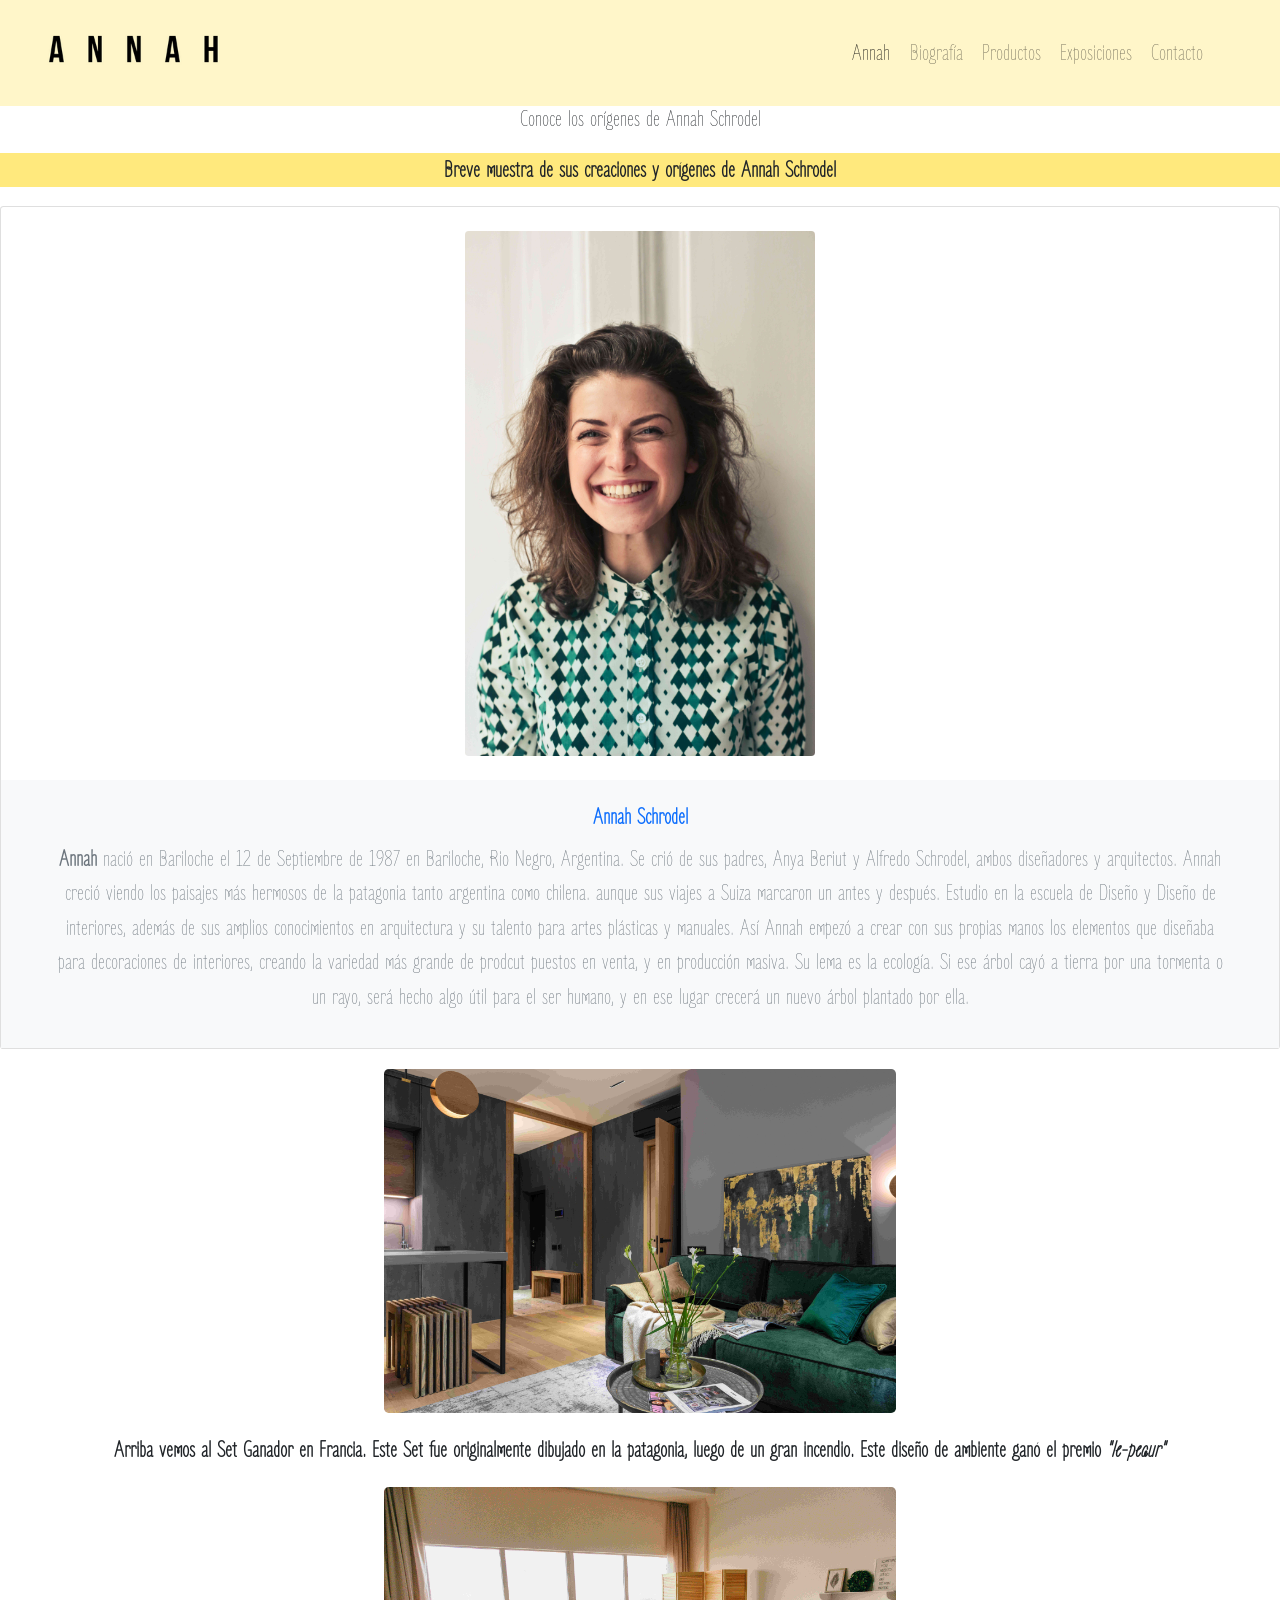
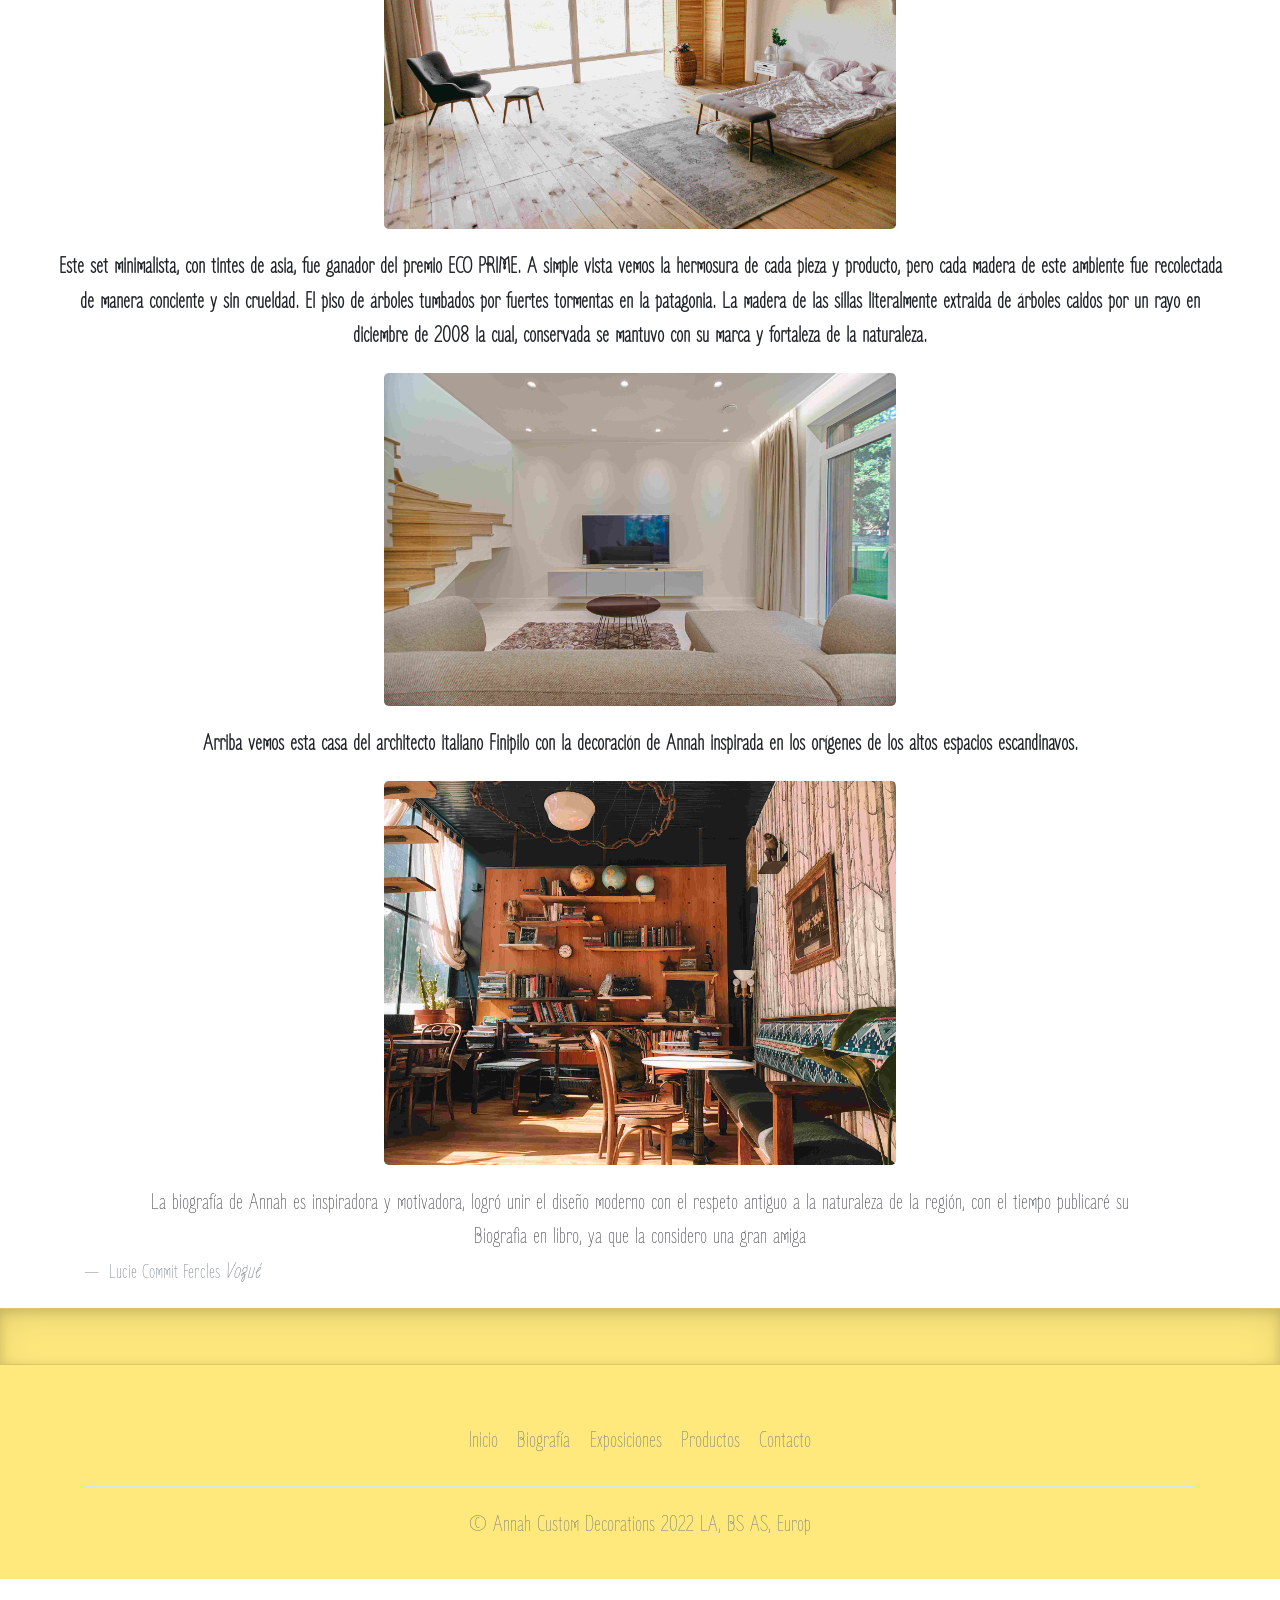
==== secciones/biografia.html @ d381cc62 "Primer Commit" ====
<html lang="en">
<head>
    <meta charset="UTF-8">
    <meta http-equiv="X-UA-Compatible" content="IE=edge">
    <meta name="keywords" content="Decoracion, Vida Exitosa, Hogar, Biografía, Annah Strodel, Muebles.">
    <meta name="viewport" content="width=device-width, initial-scale=1.0">
    <meta name="description" content=" Annah Schrodel y su vida, detalles interesantes y motivadores.">
    <link rel="preconnect" href="https://fonts.googleapis.com">
    <link rel="preconnect" href="https://fonts.gstatic.com" crossorigin>
    <link href="https://fonts.googleapis.com/css2?family=Zen+Loop&display=swap" rel="stylesheet"> 
    <link rel="stylesheet" href="/bootstrap-5.1.3-dist/css/bootstrap.css">
    <link rel="stylesheet" href="/estilos.css">
    <link rel="stylesheet" href="/alt_estilo.css/bio_estilo.css"> 
    <link rel="icon" href="/assets/logos y favicon/favicon.ico">
    <title>Conoce un poco a  Annah Strodel</title>
</head>
<body>
    <header>
        <nav class="navbar navbar-expand-lg navbar-light  justify-content-end" class="nav justify-content-end" style="background-color: #fff6c9;">
            <div class="container-fluid">
              <a class="navbar-brand" href="/index.html"><img src="/assets/logos y favicon/ANNAH Color.png" class="img-fluid" alt="Logotipo, Annah, a n n a h doble N y H al final" width="200px"></a>
              <button class="navbar-toggler" type="button" data-bs-toggle="collapse" data-bs-target="#navbarSupportedContent" aria-controls="navbarSupportedContent" aria-expanded="false" aria-label="Toggle navigation">
                <span class="navbar-toggler-icon"></span>
              </button>
              <div class="collapse navbar-collapse" id="navbarSupportedContent">
                <ul class="navbar-nav me-auto mb-2 mb-lg-0">
                  <li class="nav-item">
                    <a class="nav-link active" aria-current="page" href="/index.html">Annah</a>
                  </li>
                  <li class="nav-item">
                    <a class="nav-link" href="biografia.html">Biografía</a>
                  </li>
                  <li class="nav-item">
                    <a class="nav-link" href="productos.html">Productos</a>
                  </li>
                  <li class="nav-item">
                    <a class="nav-link" href="exposiciones.html">Exposiciones</a>
                  </li>
                  <li class="nav-item">
                    <a class="nav-link" href="contacto.html">Contacto</a>
                  </li>
                </ul>
              </div>
            </div>
          </nav>
</header>
<!--Zona Texto-->
<div>
  <h1>
    <p class="text-center">Conoce los orígenes de Annah Schrodel</p></h1>
<div id="footer-estilo">
<p class="text-center"> <strong>Breve muestra de sus creaciones y orígenes de Annah Schrodel</strong>  </p>
</div>
<section id="annah_bio">
<div class="card">
  <div class="card-body">
      <div class="card-img-actions"> <img src="/assets/Galerias/verticales/pexels-andrea-piacquadio-774909.jpg" class="card-img img-fluid" width="96" height="350" alt="Estanteria con espacio para television, plantas, libros."> </div>
  </div>
  <div class="card-body bg-light text-center">
      <div class="mb-2">
          <h6 class="font-weight-semibold mb-2"> <a href="#" class="text-default mb-2" data-abc="true"><strong> Annah Schrodel</strong></a> </h6> <a href="#" class="text-muted" data-abc="true"><strong> Annah </strong> nació en Bariloche el 12 de Septiembre de 1987 en Bariloche, Rio Negro, Argentina.
            Se crió de sus padres, Anya Beriut y Alfredo Schrodel, ambos diseñadores y arquitectos.
            Annah creció viendo los paisajes más hermosos de la patagonia tanto argentina como chilena.
        aunque sus viajes a Suiza marcaron un antes y después. Estudio en la escuela de Diseño y Diseño de interiores, además de sus amplios conocimientos en arquitectura y su talento para artes plásticas y manuales. Así Annah empezó a crear con sus propias manos los elementos que diseñaba para decoraciones de interiores, creando la variedad más grande de prodcut puestos en venta, y en producción masiva.
        Su lema es la ecología. Si ese árbol cayó a tierra por una tormenta o un rayo, será hecho algo útil para el ser humano, y en ese lugar crecerá un nuevo árbol plantado por ella.
          </a>
      </div>
  </div>
</div>
</section>
<section>
  <img src="/assets/Galerias/moderna blue green gold silla ratonera mesa.jpg" class="img-fluid rounded mx-auto d-block mx-auto" alt="Juego de muebles de textura suave terciopelo y marcos de madera, cuadro dorado" height="60%" width="40%">
  <p class="text-center"><strong>  Arriba vemos al Set Ganador en Francia. Este Set fue originalmente dibujado en la patagonia, luego de un gran incendio. Este diseño de ambiente ganó el premio <em>"le-peaur"</em></strong></p>
</section>
<section>
  <img src="/assets/Galerias/cama minimalista coreana.jpg" class="img-fluid rounded mx-auto d-block mx-auto" alt="Silla y mesa de Annah" height="90%" width="40%">
  <p class="text-center"> <strong>Este set minimalista, con tintes de asia, fue ganador del premio ECO PRIME.
    A simple vista vemos la hermosura de cada pieza y producto, pero cada madera de este ambiente fue recolectada de manera conciente y sin crueldad. El piso de árboles tumbados por fuertes tormentas en la patagonia. La madera de las sillas literalmente extraida de árboles caidos por un rayo en diciembre de 2008 la cual, conservada se mantuvo con su marca y fortaleza de la naturaleza.</strong> </p>
</section>
<section>
  <img src="/assets/Galerias/mesa sillon tv lujoso.jpg" class="img-fluid rounded mx-auto d-block mx-auto" alt="Espacio amplio nórdico, sofa, tv, cortinas blancas y escaleras de madera anchas." height="90%" width="40%">
  <p class="text-center"> <strong> Arriba vemos esta casa del architecto italiano Finipilo con la decoración de Annah inspirada en los orígenes de los altos espacios escandinavos.</strong> </p>
</section>
<section>
  <img src="/assets/Galerias/living bar full deco.jpg" class="img-fluid rounded mx-auto d-block mx-auto" alt="Silla y mesa de Annah" height="90%" width="40%">
  <div class="container">
    <figure>
    <blockquote class="blockquote">
      <p class="text-center">La biografía de Annah es inspiradora y motivadora, logró unir el diseño moderno con el respeto antiguo a la naturaleza de la región, con el tiempo publicaré su Biografia en libro, ya que la considero una gran amiga</p>
    </blockquote>
    <figcaption class="blockquote-footer">
      Lucie Commit Fercles <cite title="Source Title"> Vogué</cite>
    </figcaption>
  </figure>
</div>
</section>
<div id="footer_color">
      <div class="b-example-divider"></div>
      <div id="footer-color" class="container" >
        <footer class="py-3 my-4">
          <ul class="nav justify-content-center border-bottom pb-3 mb-3 ">
            <li class="nav-item"><a href="/index.html" class="nav-link px-2 text-muted">Inicio</a></li>
            <li class="nav-item"><a href="biografia.html" class="nav-link px-2 text-muted">Biografía</a></li>
            <li class="nav-item"><a href="exposiciones.html" class="nav-link px-2 text-muted">Exposiciones</a></li>
            <li class="nav-item"><a href="/secciones/productos.html" class="nav-link px-2 text-muted">Productos</a></li>
            <li class="nav-item"><a href="/secciones/contacto.html" class="nav-link px-2 text-muted">Contacto</a></li>
          </ul>
          <p class="text-center text-muted">&copy; Annah Custom Decorations 2022 LA, BS AS, Europ </p>
        </footer>
      </div>
  </div>
<script src="/bootstrap-5.1.3-dist/js/bootstrap.js"></script>
</body>
</html>
---- estilos.css ----
*{
    font-family: 'Zen Loop', cursive;
    font-size: 1.2rem;
}
/*Fin fuente estilo*/
.navbar  navbar-light bg-light {
    background-color: #fff6c9;
}

.navbar-expand-lg{
    background-color: #fff6c9;
}
.nav-link {
    font: black;
    text-decoration-color: #333;
}
navbar-light bg-light {
    background-color: #fff6c9;
}
.b-example-divider {
    height: 3rem;
    background-color: rgba(0, 0, 0, .1);
    border: solid rgba(0, 0, 0, .15);
    border-width: 1px 0;
    box-shadow: inset 0 .5em 1.5em rgba(0, 0, 0, .1), inset 0 .125em .5em rgba(0, 0, 0, .15);
  }
.bi {
    vertical-align: -.125em;
    fill: currentColor;
  }
  .titulo{
    text-align: center;
}
#footer-estilo{
    background-color: #ffe97d;  
  }
  .espacio{
      height: 20px;
  }
.body-productos {
    margin: 0;
    font-family: Roboto, -apple-system, BlinkMacSystemFont, "Segoe UI", Roboto, "Helvetica Neue", Arial, sans-serif, "Apple Color Emoji", "Segoe UI Emoji", "Segoe UI Symbol", "Noto Color Emoji";
    font-size: .8125rem;
    font-weight: 400;
    line-height: 1.5385;
    color: #333;
    text-align: left;
    background-color: #ebe68b
}
.mt-50 {
    margin-top: 50px
}
.mb-50 {
    margin-bottom: 50px
}
.card {
    position: relative;
    display: -ms-flexbox;
    display: flex;
    -ms-flex-direction: column;
    flex-direction: column;
    min-width: 0;
    word-wrap: break-word;
    background-color: #fff;
    background-clip: border-box;
    border: 1px solid rgba(0, 0, 0, .125);
    border-radius: .1875rem
}
.card-img-actions {
    position: relative
}
.card-body {
    -ms-flex: 1 1 auto;
    flex: 1 1 auto;
    padding: 1.25rem;
    text-align: center
}
.card-img {
    width: 350px
}
.star {
    color: red
}
.bg-cart {
    background-color: orange;
    color: #fff
}
.bg-cart:hover {
    color: #fff
}
.bg-buy {
    background-color: green;
    color: #fff;
    padding-right: 29px
}
.bg-buy:hover {
    color: #fff
}
a {
    text-decoration: none !important
}
h4{
    padding-left: 30%;
}
.iframes{
    justify-content: center;
}
iframe{
    border: rgb(210, 176, 5);
    border-radius: 10px;
}
#annah_bio {
    border: #ffe97d;
    border-radius: 10px;
    background-color: #ffe97d;
}
.b-example-divider {
    height: 3rem;
    background-color: rgba(0, 0, 0, .1);
    border: solid rgba(0, 0, 0, .15);
    border-width: 1px 0;
    box-shadow: inset 0 .5em 1.5em rgba(0, 0, 0, .1), inset 0 .125em .5em rgba(0, 0, 0, .15);
    background-color: bisque);
  }
  .bi {
    vertical-align: -.125em;
    fill: currentColor;
  }
---- alt_estilo.css/bio_estilo.css ----
.b-example-divider {

    height: 3rem;
    background-color: rgba(0, 0, 0, .1);
    border: solid rgba(0, 0, 0, .15);
    border-width: 1px 0;
    box-shadow: inset 0 .5em 1.5em rgba(0, 0, 0, .1), inset 0 .125em .5em rgba(0, 0, 0, .15);
    background-color:#ffe97d;
  }
  
  .bi {
    vertical-align: -.125em;
    fill: currentColor;
  }
  #footer-color{
      background-color: #ffe97d;
  }

  .navbar  navbar-light bg-light {
    background-color: #ffe97d;
}

.navbar-expand-lg{
    background-color: #ffe97d;
}
.nav-link {
    font: black;
    text-decoration-color: #333;
}
#footer_color{
    background-color: #ffe97d!important;
}
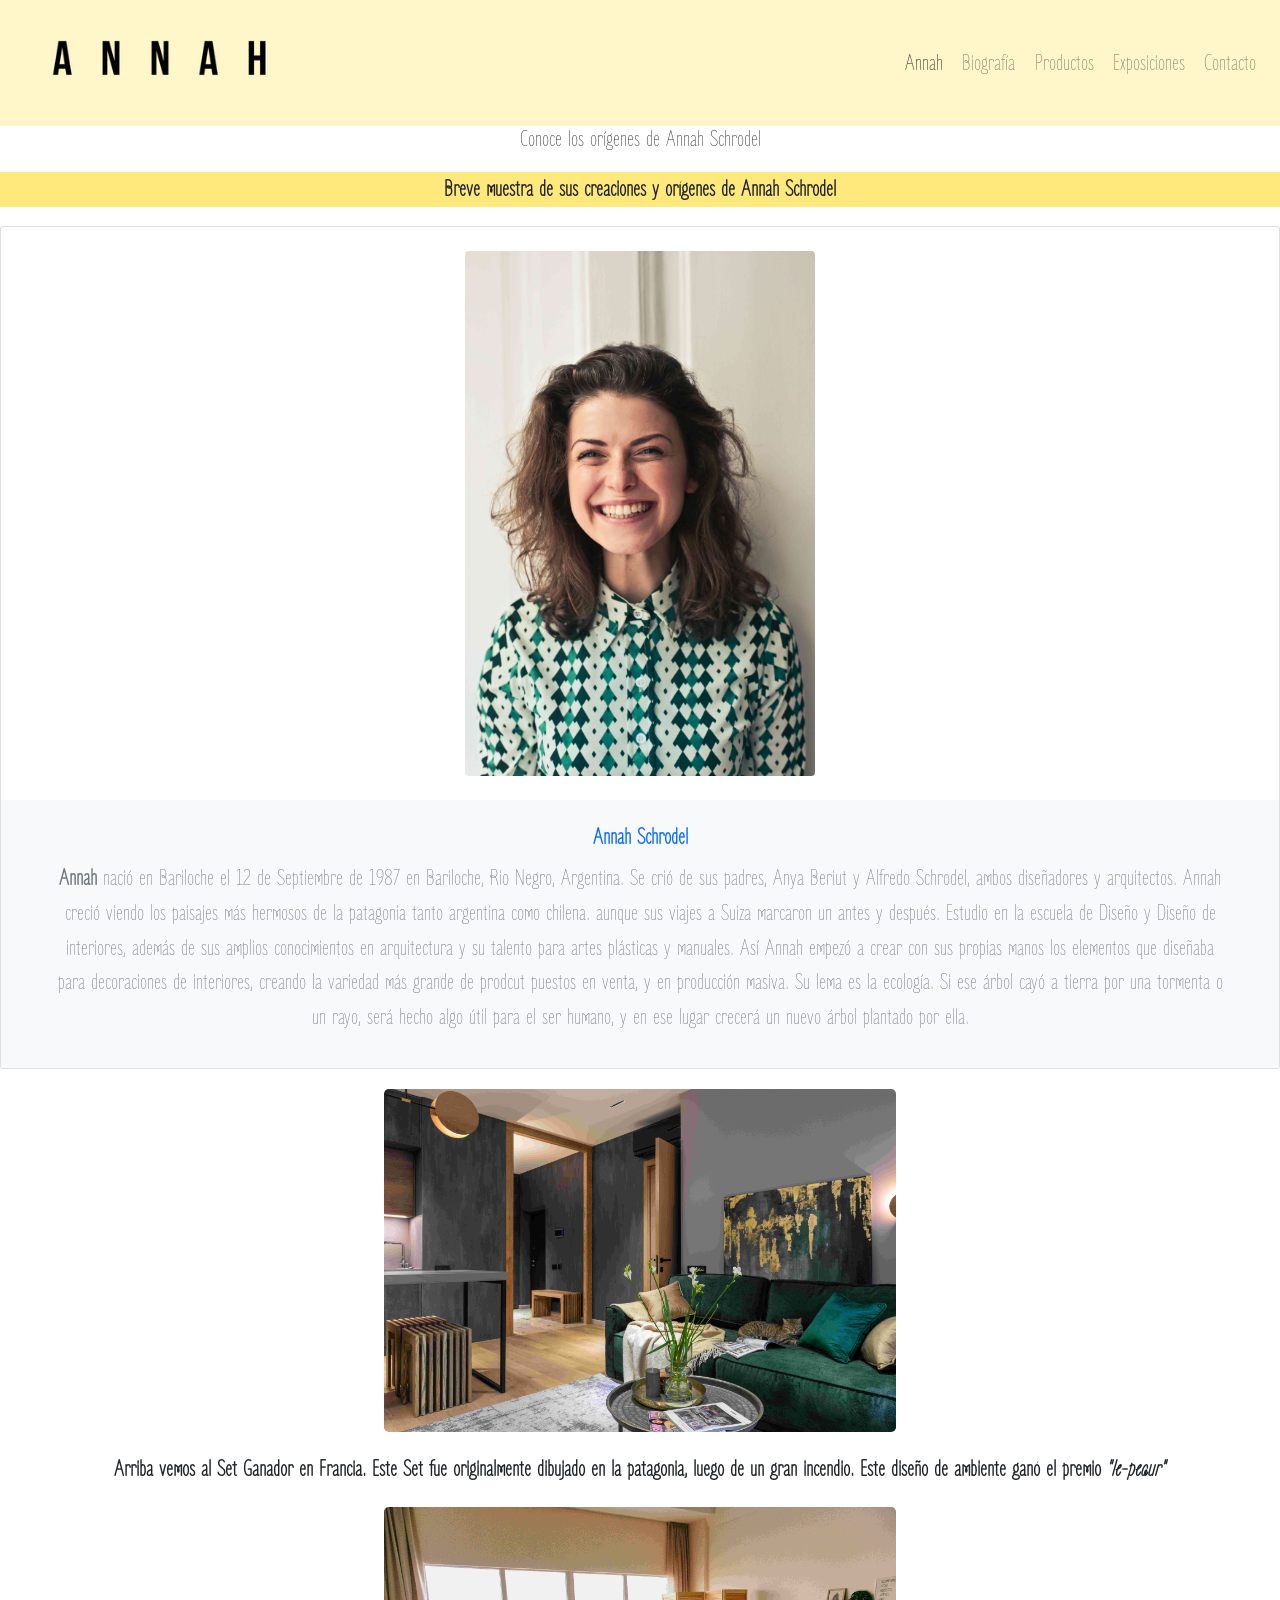
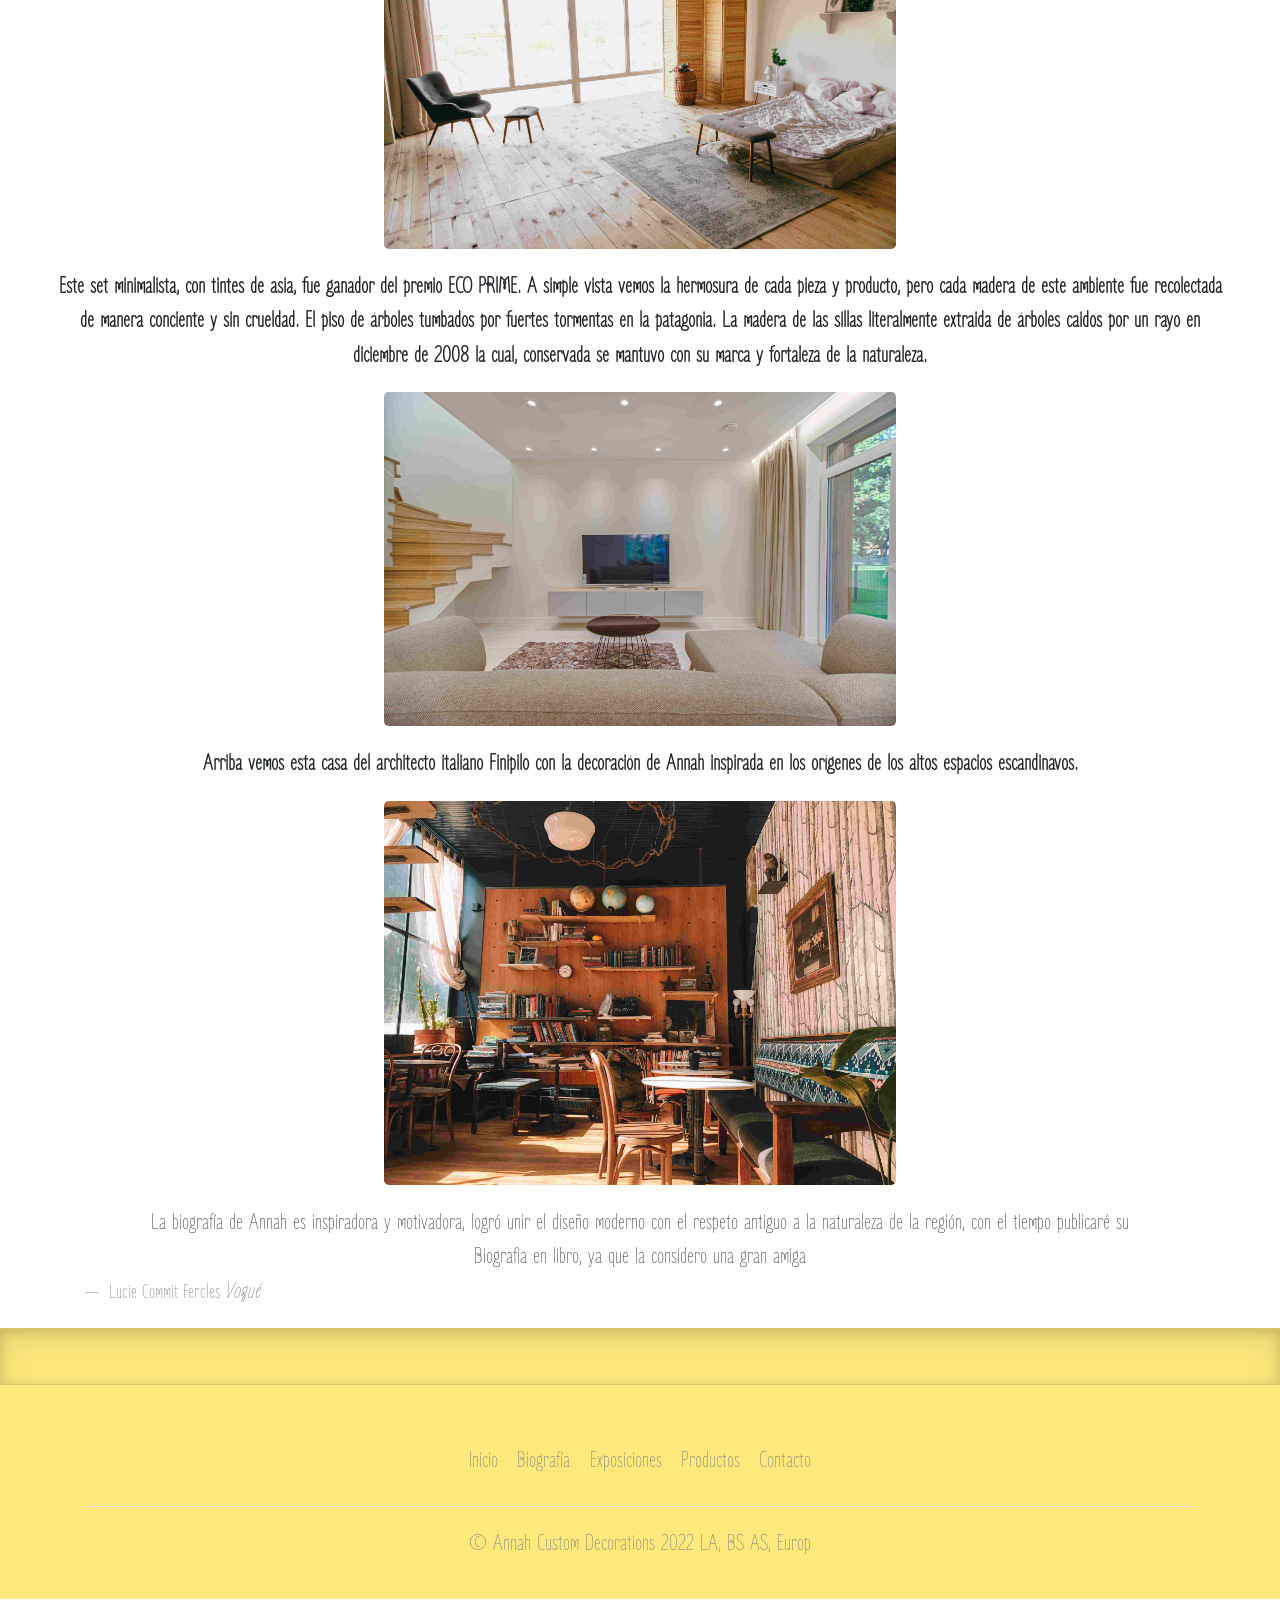
==== commit f738692a: "arrreglos del Header" ====
--- a/secciones/biografia.html
+++ b/secciones/biografia.html
@@ -15,41 +15,41 @@
     <title>Conoce un poco a  Annah Strodel</title>
 </head>
 <body>
-    <header>
-        <nav class="navbar navbar-expand-lg navbar-light  justify-content-end" class="nav justify-content-end" style="background-color: #fff6c9;">
-            <div class="container-fluid">
-              <a class="navbar-brand" href="/index.html"><img src="/assets/logos y favicon/ANNAH Color.png" class="img-fluid" alt="Logotipo, Annah, a n n a h doble N y H al final" width="200px"></a>
-              <button class="navbar-toggler" type="button" data-bs-toggle="collapse" data-bs-target="#navbarSupportedContent" aria-controls="navbarSupportedContent" aria-expanded="false" aria-label="Toggle navigation">
-                <span class="navbar-toggler-icon"></span>
-              </button>
-              <div class="collapse navbar-collapse" id="navbarSupportedContent">
-                <ul class="navbar-nav me-auto mb-2 mb-lg-0">
-                  <li class="nav-item">
-                    <a class="nav-link active" aria-current="page" href="/index.html">Annah</a>
-                  </li>
-                  <li class="nav-item">
-                    <a class="nav-link" href="biografia.html">Biografía</a>
-                  </li>
-                  <li class="nav-item">
-                    <a class="nav-link" href="productos.html">Productos</a>
-                  </li>
-                  <li class="nav-item">
-                    <a class="nav-link" href="exposiciones.html">Exposiciones</a>
-                  </li>
-                  <li class="nav-item">
-                    <a class="nav-link" href="contacto.html">Contacto</a>
-                  </li>
-                </ul>
-              </div>
-            </div>
-          </nav>
-</header>
+  <header>
+    <nav class="navbar navbar-expand-lg navbar-light" style="background-color: #fff6c9;">
+        <div class="container-fluid">
+          <a class="navbar-brand" href="#"><img src="/assets/logos y favicon/ANNAH Color.png" class="img-fluid" alt="Logo de Annah, en mayuscula."></a>
+          <button class="navbar-toggler" type="button" data-bs-toggle="collapse" data-bs-target="#navbarSupportedContent" aria-controls="navbarSupportedContent" aria-expanded="false" aria-label="Toggle navigation">
+            <span class="navbar-toggler-icon"></span>
+          </button>
+          <div class="collapse navbar-collapse" id="navbarSupportedContent">
+            <ul class="navbar-nav me-auto mb-2 mb-lg-0">
+              <li class="nav-item">
+                <a class="nav-link active" aria-current="page" href="/index.html">Annah</a>
+              </li>
+              <li class="nav-item">
+                <a class="nav-link" href="biografia.html"">Biografía</a>
+              </li>
+              <li class="nav-item">
+                <a class="nav-link" href="productos.html">Productos</a>
+              </li>
+              <li class="nav-item">
+                <a class="nav-link" href="exposiciones.html">Exposiciones</a>
+              </li>
+              <li class="nav-item">
+                <a class="nav-link" href="contacto.html">Contacto</a>
+              </li>
+            </ul>
+          </div>
+        </div>
+      </nav>
+      </header>
 <!--Zona Texto-->
 <div>
   <h1>
     <p class="text-center">Conoce los orígenes de Annah Schrodel</p></h1>
 <div id="footer-estilo">
-<p class="text-center"> <strong>Breve muestra de sus creaciones y orígenes de Annah Schrodel</strong>  </p>
+<p class="text-center"> <strong>Breve muestra de sus creaciones y orígenes de Annah Schrodel</strong></p>
 </div>
 <section id="annah_bio">
 <div class="card">
